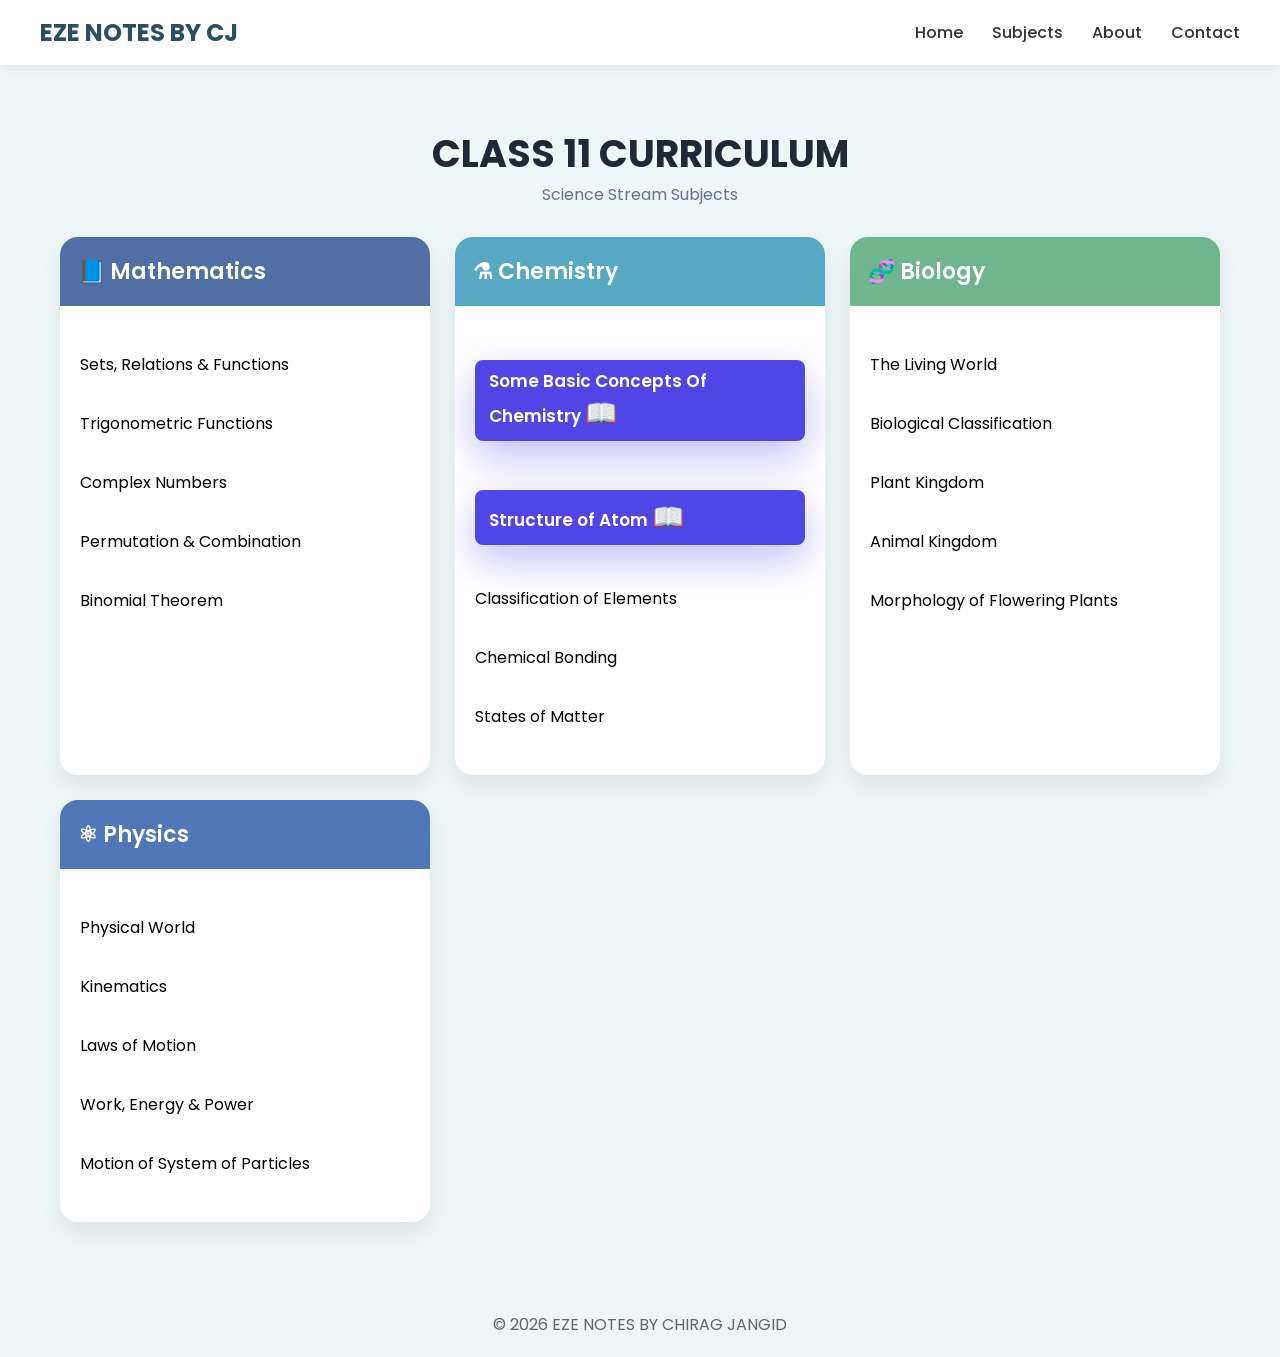
==== class11.html @ e43dd767 "Update link for premium chapter on Structure of Atom" ====
<!DOCTYPE html>
<html lang="en">
<head>
<meta charset="UTF-8">
<meta name="viewport" content="width=device-width, initial-scale=1.0">
<title>Class 11 Curriculum</title>

<link href="https://fonts.googleapis.com/css2?family=Poppins:wght@300;400;500;600;700&display=swap" rel="stylesheet">

<style>
*{
margin:0;
padding:0;
box-sizing:border-box;
font-family:'Poppins',sans-serif;
}

body{
background:#eef6f7;
}

.navbar{
background:white;
padding:15px 40px;
display:flex;
justify-content:space-between;
align-items:center;
box-shadow:0 2px 10px rgba(0,0,0,.08);
}

.logo{
font-size:24px;
font-weight:700;
color:#2b4f60;
}

.nav-links a{
text-decoration:none;
color:#333;
margin-left:25px;
font-weight:500;
}

.wrapper{
max-width:1200px;
margin:40px auto;
padding:20px;
}

.title{
text-align:center;
margin-bottom:30px;
}

.title h1{
font-size:38px;
color:#1f2937;
}

.title p{
color:#64748b;
}

.grid{
display:grid;
grid-template-columns:repeat(auto-fit,minmax(300px,1fr));
gap:25px;
}

.card{
background:white;
border-radius:18px;
overflow:hidden;
box-shadow:0 10px 25px rgba(0,0,0,.08);
transition:.3s;
}

.card:hover{
transform:translateY(-8px);
}

.card-header{
padding:18px;
color:white;
font-size:22px;
font-weight:600;
}

.maths{background:#4f6fa5;}
.chem{background:#57a8c2;}
.bio{background:#6fb58d;}
.physics{background:#5077b8;}

.card-body{
padding:20px;
}

.card-body ul{
list-style:none;
}

.card-body li{
padding:8px 0;
border-bottom:1px solid #eee;
}

.card-body li:last-child{
border:none;
}

footer{
margin-top:50px;
text-align:center;
padding:20px;
color:#666;
}

  .card-body a{
display:inline-block;
margin-top:8px;
padding:8px 14px;
background:#4f46e5;
color:#fff;
text-decoration:none;
border-radius:8px;
font-size:14px;
transition:.3s;
}

.card-body a:hover{
background:#3730a3;
}

  .premium-btn{
display:inline-flex;
align-items:center;
gap:10px;
padding:12px 24px;
margin-top:12px;
background:linear-gradient(135deg,#2563eb,#4f46e5);
color:#fff;
text-decoration:none;
font-weight:600;
border-radius:50px;
box-shadow:0 10px 25px rgba(37,99,235,.35);
transition:all .35s ease;
}

.premium-btn:hover{
transform:translateY(-4px) scale(1.03);
box-shadow:0 16px 35px rgba(37,99,235,.45);
background:linear-gradient(135deg,#1d4ed8,#4338ca);
    }

  .card-body ul{
    list-style:none;
}

.card-body li{
    border:none;
    margin:12px 0;
}

.chapter-btn{
    display:flex;
    justify-content:space-between;
    align-items:center;
    width:100%;
    padding:16px 22px;
    text-decoration:none;
    color:#1f2937;
    background:linear-gradient(135deg,#ffffff,#f5f7fb);
    border:1px solid #e5e7eb;
    border-radius:14px;
    font-weight:600;
    transition:all .35s ease;
    box-shadow:0 6px 20px rgba(0,0,0,.06);
}

.chapter-btn:hover{
    transform:translateY(-4px) scale(1.02);
    background:linear-gradient(135deg,#2563eb,#4f46e5);
    color:white;
    box-shadow:0 15px 35px rgba(37,99,235,.35);
}

.chapter-btn span:last-child{
    transition:transform .35s ease;
    font-size:22px;
}

.chapter-btn:hover span:last-child{
    transform:translateX(8px);
}

.chapter-btn:active{
    transform:scale(.97);
}

  .card-body li{
    list-style:none;
    margin:18px 0;
    border:none;
}

.premium-chapter{
    position:relative;
    display:flex;
    justify-content:space-between;
    align-items:center;
    width:100%;
    padding:18px 24px;
    text-decoration:none;
    color:#fff;
    border-radius:18px;
    overflow:hidden;

    background:linear-gradient(
        135deg,
        #2563eb,
        #4f46e5,
        #7c3aed
    );

    background-size:300% 300%;
    animation:gradientMove 6s ease infinite;

    box-shadow:
    0 15px 40px rgba(79,70,229,.35);

    transition:.45s ease;
}

.premium-chapter::before{
    content:'';
    position:absolute;
    top:0;
    left:-120%;
    width:70%;
    height:100%;
    background:linear-gradient(
        120deg,
        transparent,
        rgba(255,255,255,.55),
        transparent
    );
    transition:.8s;
}

.premium-chapter:hover::before{
    left:140%;
}

.premium-chapter:hover{
    transform:
    perspective(800px)
    rotateX(6deg)
    translateY(-8px)
    scale(1.03);

    box-shadow:
    0 25px 60px rgba(79,70,229,.5);
}

.chapter-title{
    font-size:17px;
    font-weight:600;
}

.chapter-icon{
    font-size:26px;
    transition:.4s;
}

.premium-chapter:hover .chapter-icon{
    transform:
    rotate(12deg)
    scale(1.25);
}

.premium-chapter:active{
    transform:scale(.96);
}

@keyframes gradientMove{
0%{background-position:0% 50%;}
50%{background-position:100% 50%;}
100%{background-position:0% 50%;}
}

  
</style>
</head>
<body>

<div class="navbar">
<div class="logo">EZE NOTES BY CJ</div>

<div class="nav-links">
<a href="index.html">Home</a>
<a href="#">Subjects</a>
<a href="#">About</a>
<a href="#">Contact</a>
</div>
</div>

<div class="wrapper">

<div class="title">
<h1>CLASS 11 CURRICULUM</h1>
<p>Science Stream Subjects</p>
</div>

<div class="grid">

<div class="card">
<div class="card-header maths">📘 Mathematics</div>
<div class="card-body">
<ul>
<li>Sets, Relations & Functions</li>
<li>Trigonometric Functions</li>
<li>Complex Numbers</li>
<li>Permutation & Combination</li>
<li>Binomial Theorem</li>
</ul>
</div>
</div>

<div class="card">
<div class="card-header chem">⚗ Chemistry</div>
<div class="card-body">
<ul>
<li>
<a href="https://drive.google.com/file/d/10wPUrcR6otNRpqTnk0tQmb4bM-jhOT7J/view?usp=sharing"" class="premium-chapter" target="_blank">
    <span class="chapter-title">Some Basic Concepts Of Chemistry</span>
    <span class="chapter-icon">📖</span>
</a>
</li>
<li>
<a href="https://drive.google.com/file/d/1VYrQqNjgJcfhec_wkaWJoDMwkveVqGec/view?usp=drivesdk"" class="premium-chapter" target="_blank">
    <span class="chapter-title">Structure of Atom</span>
    <span class="chapter-icon">📖</span>
</a>
</li>
<li>Classification of Elements</li>
<li>Chemical Bonding</li>
<li>States of Matter</li>
</ul>
</div>
</div>

<div class="card">
<div class="card-header bio">🧬 Biology</div>
<div class="card-body">
<ul>
<li>The Living World</li>
<li>Biological Classification</li>
<li>Plant Kingdom</li>
<li>Animal Kingdom</li>
<li>Morphology of Flowering Plants</li>
</ul>
</div>
</div>

<div class="card">
<div class="card-header physics">⚛ Physics</div>
<div class="card-body">
<ul>
<li>Physical World</li>
<li>Kinematics</li>
<li>Laws of Motion</li>
<li>Work, Energy & Power</li>
<li>Motion of System of Particles</li>
</ul>
</div>
</div>

</div>
</div>

<footer>
© 2026 EZE NOTES BY CHIRAG JANGID
</footer>

</body>
</html>
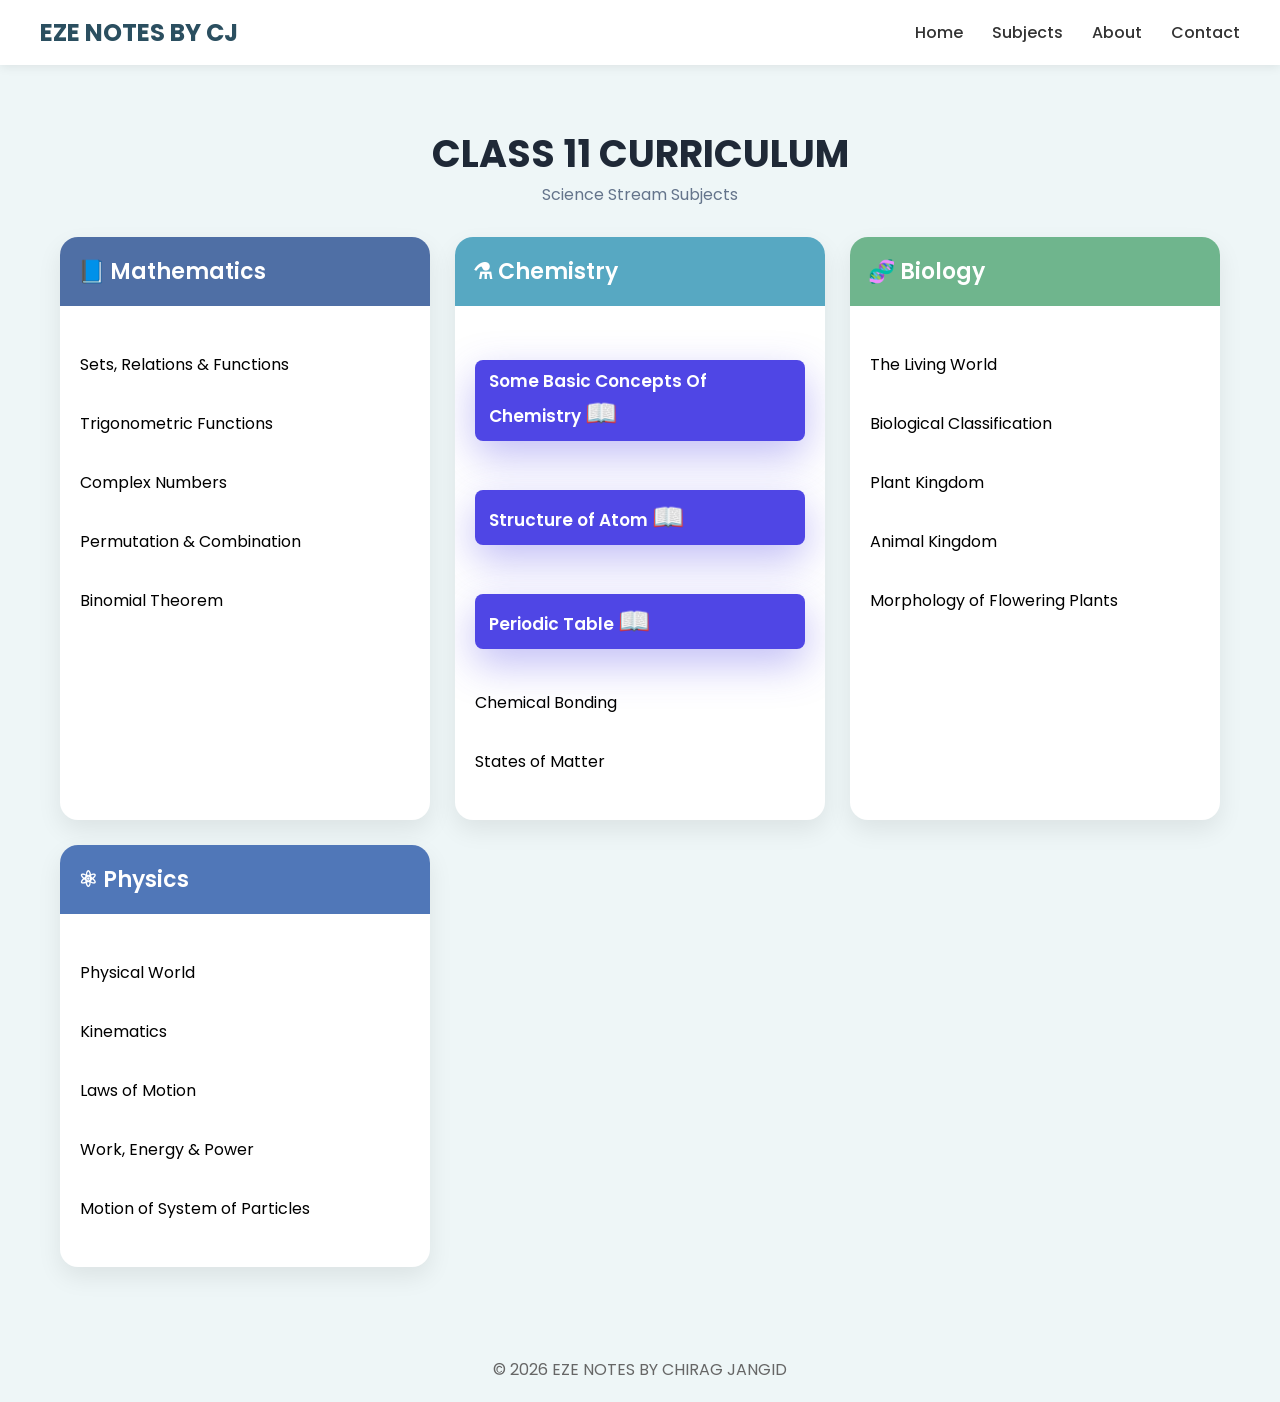
==== commit c0b8fc75: "Add link to Periodic Table chapter" ====
--- a/class11.html
+++ b/class11.html
@@ -342,7 +342,12 @@
     <span class="chapter-icon">📖</span>
 </a>
 </li>
-<li>Classification of Elements</li>
+<li>
+  <a href="https://drive.google.com/file/d/1VYrQqNjgJcfhec_wkaWJoDMwkveVqGec/view?usp=drivesdk"""" class="premium-chapter" target="_blank">
+    <span class="chapter-title">Periodic Table</span>
+    <span class="chapter-icon">📖</span>
+</a>
+</li>
 <li>Chemical Bonding</li>
 <li>States of Matter</li>
 </ul>
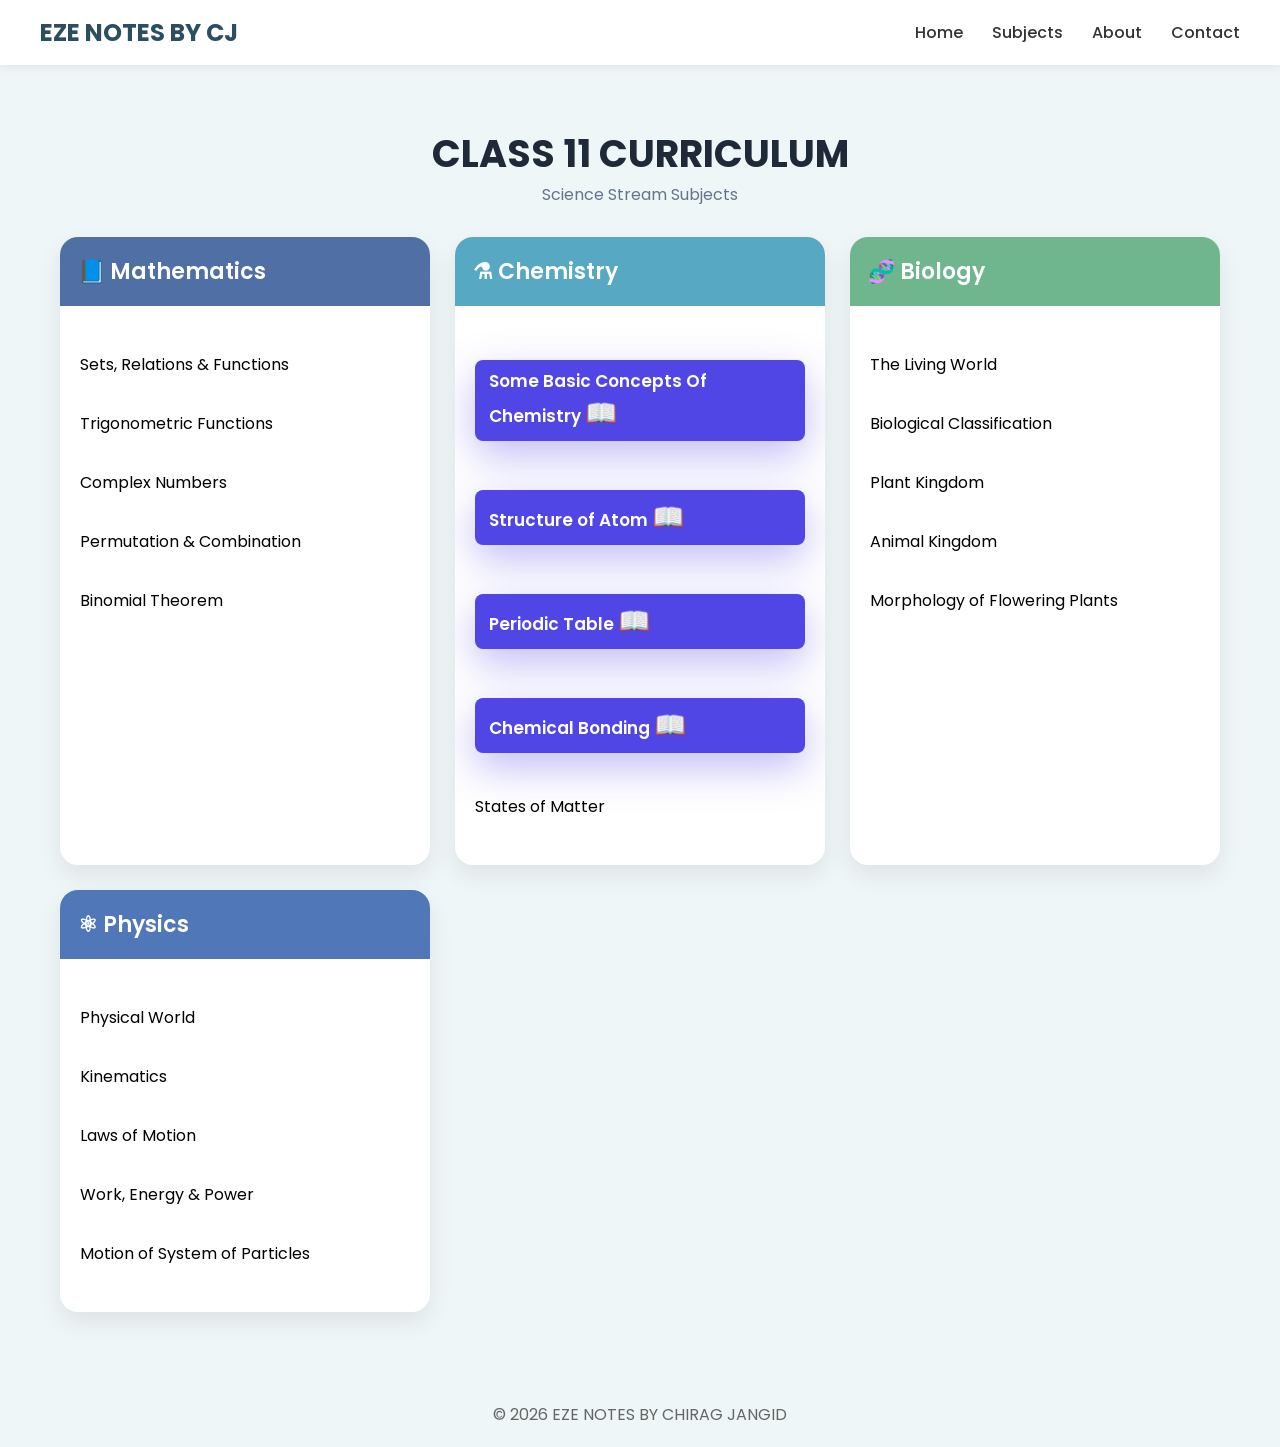
==== commit 14fbc248: "Add Chemical Bonding chapter link Added a link to the Chemical Bonding chapter with an icon." ====
--- a/class11.html
+++ b/class11.html
@@ -288,6 +288,71 @@
 100%{background-position:0% 50%;}
 }
 
+.popup{
+    display:none;
+    position:fixed;
+    inset:0;
+    background:rgba(0,0,0,.55);
+    justify-content:center;
+    align-items:center;
+    z-index:9999;
+}
+
+.popup-content{
+    background:#fff;
+    width:350px;
+    border-radius:20px;
+    padding:30px;
+    text-align:center;
+    position:relative;
+    animation:pop .3s ease;
+}
+
+.popup-content h2{
+    margin-bottom:8px;
+    color:#1f2937;
+}
+
+.popup-content p{
+    color:#6b7280;
+    margin-bottom:25px;
+}
+
+.popup-btn{
+    display:block;
+    margin:12px 0;
+    padding:15px;
+    text-decoration:none;
+    border-radius:12px;
+    color:#fff;
+    font-weight:600;
+    background:linear-gradient(135deg,#2563eb,#4f46e5);
+    transition:.3s;
+}
+
+.popup-btn:hover{
+    transform:translateY(-3px);
+}
+
+.close{
+    position:absolute;
+    top:12px;
+    right:18px;
+    font-size:28px;
+    cursor:pointer;
+}
+
+@keyframes pop{
+    from{
+        transform:scale(.8);
+        opacity:0;
+    }
+    to{
+        transform:scale(1);
+        opacity:1;
+    }
+}
+
   
 </style>
 </head>
@@ -337,18 +402,28 @@
 </a>
 </li>
 <li>
-<a href="https://drive.google.com/file/d/1VYrQqNjgJcfhec_wkaWJoDMwkveVqGec/view?usp=drivesdk"" class="premium-chapter" target="_blank">
-    <span class="chapter-title">Structure of Atom</span>
+<a href="#" class="premium-chapter" onclick="openPopup()">
+
+<span class="chapter-title">Structure of Atom</span>
+<span class="chapter-icon">📖</span>
+
+</a>
+</li>
+<li>
+  <a href="https://drive.google.com/file/d/1KUoThxw9ZO5gUDDnKqoy2CNsERVO6ZXl/view?usp=drivesdk"" class="premium-chapter" target="_blank">
+    <span class="chapter-title">Periodic Table</span>
     <span class="chapter-icon">📖</span>
 </a>
 </li>
 <li>
-  <a href="https://drive.google.com/file/d/1VYrQqNjgJcfhec_wkaWJoDMwkveVqGec/view?usp=drivesdk"""" class="premium-chapter" target="_blank">
-    <span class="chapter-title">Periodic Table</span>
+  <a href="https://drive.google.com/file/d/1KUoThxw9ZO5gUDDnKqoy2CNsERVO6ZXl/view?usp=drivesdk"""" class="premium-chapter" target="_blank">
+    <span class="chapter-title">Chemical Bonding</span>
     <span class="chapter-icon">📖</span>
-</a>
+  </a>
+
+
+  
 </li>
-<li>Chemical Bonding</li>
 <li>States of Matter</li>
 </ul>
 </div>
@@ -387,5 +462,51 @@
 © 2026 EZE NOTES BY CHIRAG JANGID
 </footer>
 
+  <div id="notesPopup" class="popup">
+
+    <div class="popup-content">
+
+        <span class="close" onclick="closePopup()">&times;</span>
+
+        <h2>Structure of Atom</h2>
+
+        <p>Select Notes</p>
+
+        <a href="https://drive.google.com/file/d/1VYrQqNjgJcfhec_wkaWJoDMwkveVqGec/view?usp=sharing"
+           target="_blank"
+           class="popup-btn">
+           📘 Regular Notes
+        </a>
+
+        <a href="https://drive.google.com/file/d/1cgwaLgPFMpEoCDezEI-L1DyrfFur79AS/view?usp=sharing"
+           target="_blank"
+           class="popup-btn">
+           ✍️ Handwritten Notes
+        </a>
+
+    </div>
+
+</div>
+  
+ 
+  <script>
+
+function openPopup(){
+    document.getElementById("notesPopup").style.display="flex";
+}
+
+function closePopup(){
+    document.getElementById("notesPopup").style.display="none";
+}
+
+window.onclick=function(e){
+    const popup=document.getElementById("notesPopup");
+    if(e.target===popup){
+        popup.style.display="none";
+    }
+}
+
+</script>
+  
 </body>
 </html>
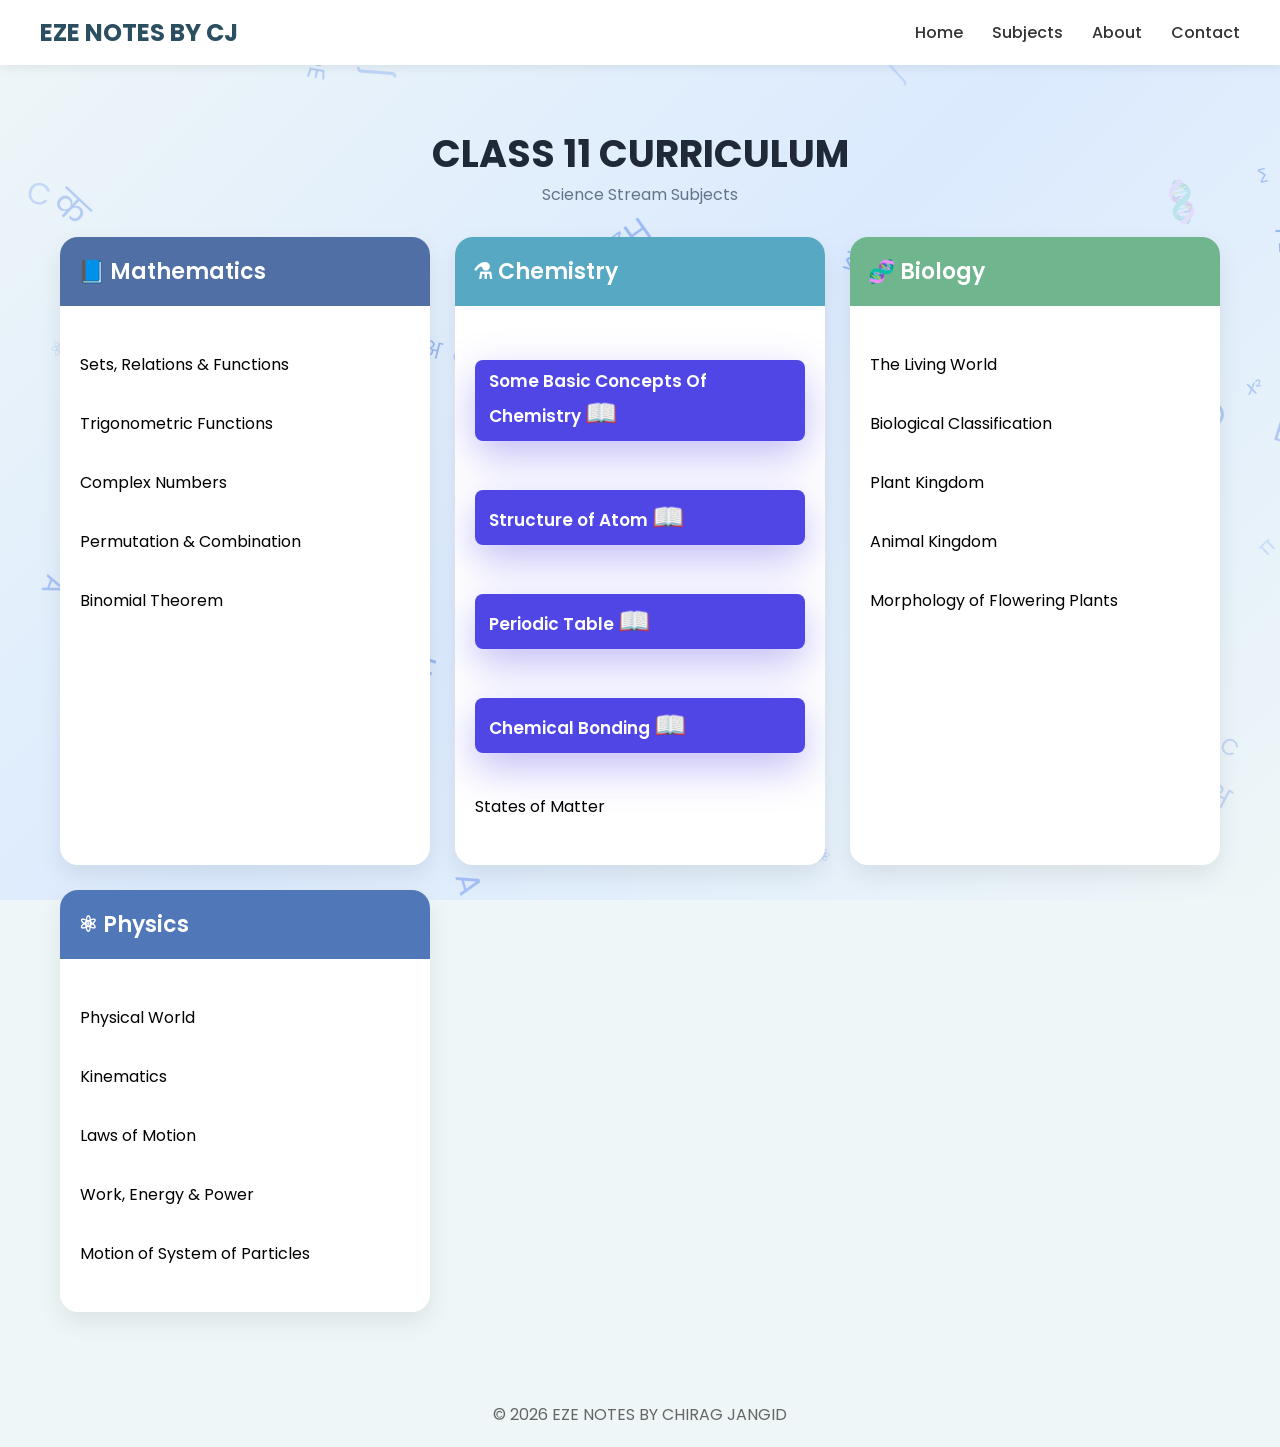
==== commit b4b2d3ae: "Add animated background canvas with particles" ====
--- a/class11.html
+++ b/class11.html
@@ -353,11 +353,26 @@
     }
 }
 
+
+
+
+
+  #bgCanvas{
+position:fixed;
+top:0;
+left:0;
+width:100%;
+height:100%;
+z-index:-1;
+background:linear-gradient(135deg,#eef6f7,#dbeafe,#eef6f7);
+  }
+
+  
   
 </style>
 </head>
 <body>
-
+<canvas id="bgCanvas"></canvas>
 <div class="navbar">
 <div class="logo">EZE NOTES BY CJ</div>
 
@@ -416,7 +431,7 @@
 </a>
 </li>
 <li>
-  <a href="https://drive.google.com/file/d/1KUoThxw9ZO5gUDDnKqoy2CNsERVO6ZXl/view?usp=drivesdk"""" class="premium-chapter" target="_blank">
+  <a href="https://drive.google.com/file/d/1s82hw2B1q07H9YYR1pRWVxk-10e8l6vk/view?usp=drivesdk"" class="premium-chapter" target="_blank">
     <span class="chapter-title">Chemical Bonding</span>
     <span class="chapter-icon">📖</span>
   </a>
@@ -507,6 +522,97 @@
 }
 
 </script>
-  
+
+
+<script>
+
+const canvas=document.getElementById("bgCanvas");
+const ctx=canvas.getContext("2d");
+
+function resize(){
+canvas.width=window.innerWidth;
+canvas.height=window.innerHeight;
+}
+resize();
+window.addEventListener("resize",resize);
+
+const icons=[
+"⚛","⚗","π","∑","√","∫",
+"🧬","📖","✍","अ","क","ज्ञ",
+"A","B","C","x²","H₂O","Na"
+];
+
+let particles=[];
+
+for(let i=0;i<70;i++){
+
+particles.push({
+
+x:Math.random()*canvas.width,
+
+y:Math.random()*canvas.height,
+
+size:18+Math.random()*18,
+
+speed:0.2+Math.random()*0.8,
+
+icon:icons[Math.floor(Math.random()*icons.length)],
+
+alpha:0.15+Math.random()*0.25,
+
+rotation:Math.random()*360
+
+});
+
+}
+
+function animate(){
+
+ctx.clearRect(0,0,canvas.width,canvas.height);
+
+particles.forEach(p=>{
+
+ctx.save();
+
+ctx.translate(p.x,p.y);
+
+ctx.rotate(p.rotation*Math.PI/180);
+
+ctx.globalAlpha=p.alpha;
+
+ctx.font=p.size+"px Poppins";
+
+ctx.fillStyle="#2563eb";
+
+ctx.fillText(p.icon,0,0);
+
+ctx.restore();
+
+p.y-=p.speed;
+p.rotation+=0.05;
+
+if(p.y<-40){
+
+p.y=canvas.height+20;
+
+p.x=Math.random()*canvas.width;
+
+}
+
+});
+
+requestAnimationFrame(animate);
+
+}
+
+animate();
+
+</script>
+
+
+
+
+
+
 </body>
 </html>
